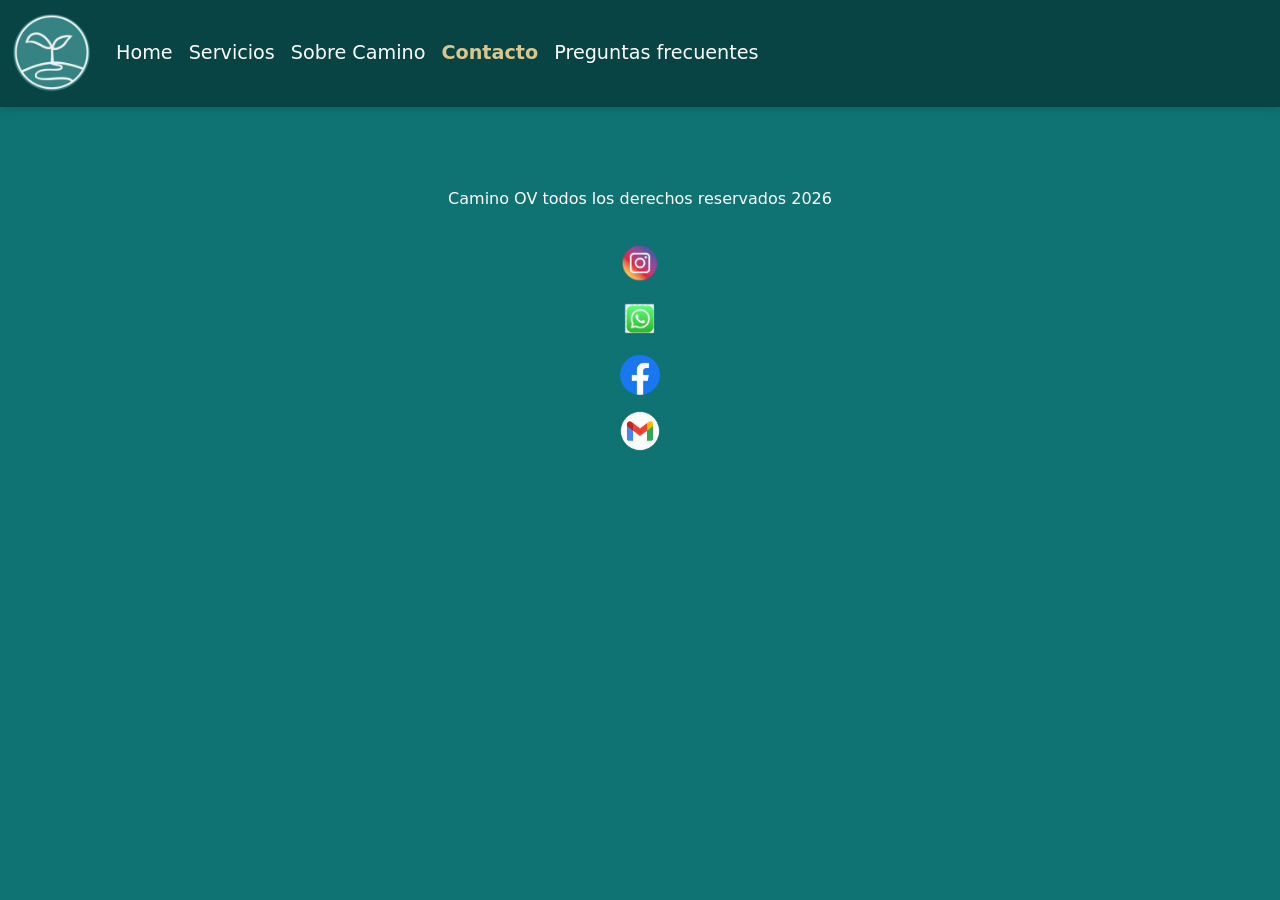
==== contacto.html @ 0de44ef3 "Estructura inicial del sitio con navbar de bootstrap y index" ====
<!DOCTYPE html>
<html lang="es">
<head>
    <meta charset="UTF-8">
    <meta name="viewport" content="width=device-width, initial-scale=1.0">
    <title>Proyecto final Coderhouse pagina web</title>
        <!-- BOOTSTRAP -->
    <link href="https://cdn.jsdelivr.net/npm/bootstrap@5.3.8/dist/css/bootstrap.min.css" rel="stylesheet" integrity="sha384-sRIl4kxILFvY47J16cr9ZwB07vP4J8+LH7qKQnuqkuIAvNWLzeN8tE5YBujZqJLB" crossorigin="anonymous">
    <!-- CSS -->
    <link rel="stylesheet" href="./styles/styles.css">
</head>

<body>
    <header>
        <nav class="navbar navbar-expand-lg">
            <div class="container-fluid">
                <a class="navbar-brand" href="./index.html">
                    <img src="./assets/logo-camino.png" alt="Logo Camino" class="camino-logo">
                </a>
                <button class="navbar-toggler" type="button" data-bs-toggle="collapse" data-bs-target="#navbarNav" aria-controls="navbarNav" aria-expanded="false" aria-label="Abrir menu">
                    <span class="navbar-toggler-icon"></span>
                </button>
                <div class="collapse navbar-collapse" id="navbarNav">
                    <ul class="navbar-nav">
                        <li class="nav-item">
                            <a class="nav-link" href="./index.html">Home</a>
                        </li>
                        <li class="nav-item">
                            <a class="nav-link" href="./servicios.html">Servicios</a>
                        </li>
                        <li class="nav-item">
                            <a class="nav-link" href="./informacion.html">Sobre Camino</a>
                        </li>
                        <li class="nav-item">
                            <a class="nav-link active" aria-current="page" href="./contacto.html">Contacto</a>
                        </li>
                        <li class="nav-item">
                            <a class="nav-link" href="./preguntas.html">Preguntas frecuentes</a>
                        </li>
                    </ul>
                </div>
            </div>
        </nav>
    </header>
    <main>
        
    </main>

    <footer>
        <p>Camino OV todos los derechos reservados 2026</p>
        <a href="https://www.instagram.com/camino.orientacion.vocacional/">
            <img src="./assets/logo-instagram.png" alt="Instagram oficial" class="redes">
        </a>
        <a href="https://wa.me/5491167478641">
            <img src="./assets/logo-whatsapp.png" alt="Contacto whatsapp" class="redes">
        </a>
        <a href="https://www.facebook.com/login.php?next=https%3A%2F%2Fweb.whatsapp.com%2F">
            <img src="./assets/logo-facebook.png" alt="Facebook oficial" class="redes">
        </a>
        <a href="https://mail.google.com/mail/?view=cm&to=joacojoacoh@gmail.com">
            <img src="./assets/logo-gmail.png" alt="Contacto E-mail" class="redes">
        </a>
    </footer>
        <!-- BOOTSTRAP -->
    <script src="https://cdn.jsdelivr.net/npm/bootstrap@5.3.8/dist/js/bootstrap.bundle.min.js" integrity="sha384-FKyoEForCGlyvwx9Hj09JcYn3nv7wiPVlz7YYwJrWVcXK/BmnVDxM+D2scQbITxI" crossorigin="anonymous"></script>
</body>

</html>
---- styles/styles.css ----
*{
    margin: 0;
    padding: 0;
}

html, body {
    width: 100%;
    min-height: 100%;
    margin: 0;
    padding: 0;
}

body{
    background-color: #0f7373;
}

img{
    max-width: 100%;
    height: auto;
}

/*navbar*/

.navbar {
    background-color: #084444;
    box-shadow: 0 2px 8px rgba(0, 0, 0, 0.15); /*fijarse si dejarlo o cambiarlo */
}

.navbar .nav-link{
    color: #ffffff;
    font-size: 1.2rem;
}

.navbar .nav-link:hover{
    color: #d7c68e;
}

.navbar .nav-link.active{
    color: #d7c68e;
    font-weight: bold;
}

.camino-logo{
    width: 5rem;
}
/*main*/

main{
    display: flex;
    justify-content: center;
}
.texto-inicial{
    color:#0f7373;
    padding: 3rem 2rem;
    max-width: 40rem;
    text-align: center;
    background-color:#ffffff;
    border-radius: 0.5rem;
}

.texto-inicial h1{
    font-size: 2.5rem;
    margin-bottom: 2rem;
}
.texto-inicial h3{
    font-size: 1rem;
    font-weight: normal;
    line-height: 1.7rem;
    margin-bottom: 1rem;
}

/*footer*/

footer{
    display: flex;
    color: #ffffff;
    text-align: center;
    align-items: center;
    flex-direction: column;
    padding: 2rem;
    margin-top: 3rem;
    gap: 1rem;
}

.redes-container{
    display: flex;
    flex-direction: row;
    gap: 1.2rem;
    align-items: center;
}

.redes{
    width: 2.5rem;
}

.redes:hover{
    transform: scale(1.15)
}

/*cards*/

.card-container{
    display: flex;
    flex-wrap: wrap;
    justify-content: center;
    gap: 2rem;
    padding: 3rem 2rem;
    max-width: 75rem;
    margin: 0 auto;
}

.card{
    background-color: #ffffff;
    border-radius: 1rem;
    padding: 2rem 1.5rem;
    width: 18rem;
    display: flex;
    flex-direction: column;
    align-items: center;
    text-align: center;
    gap: 0.8rem;
    transition: transform 0.2s;
}

.card:hover{
    transform: translateY(-8px);
}

.card h4{
    color: #0f7373;
    font-size: 1.3rem;
}

.card p{
    color: #555555;
    font-size: 0.95rem;
}

.card img{
    width: 100%;
    border-radius: 0.5rem;
}

.card-button{
    margin-top: auto;
    text-decoration: none;
    background-color: #0f7373;
    color: #ffffff;
    padding: 0.7rem 1.5rem;
    border-radius: 0.5rem;
    font-size: 0.9rem;
    transition: background-color 0.2s;
}

.card-button:hover{
    background-color: #d7c68e;
    color: #0f7373;
}
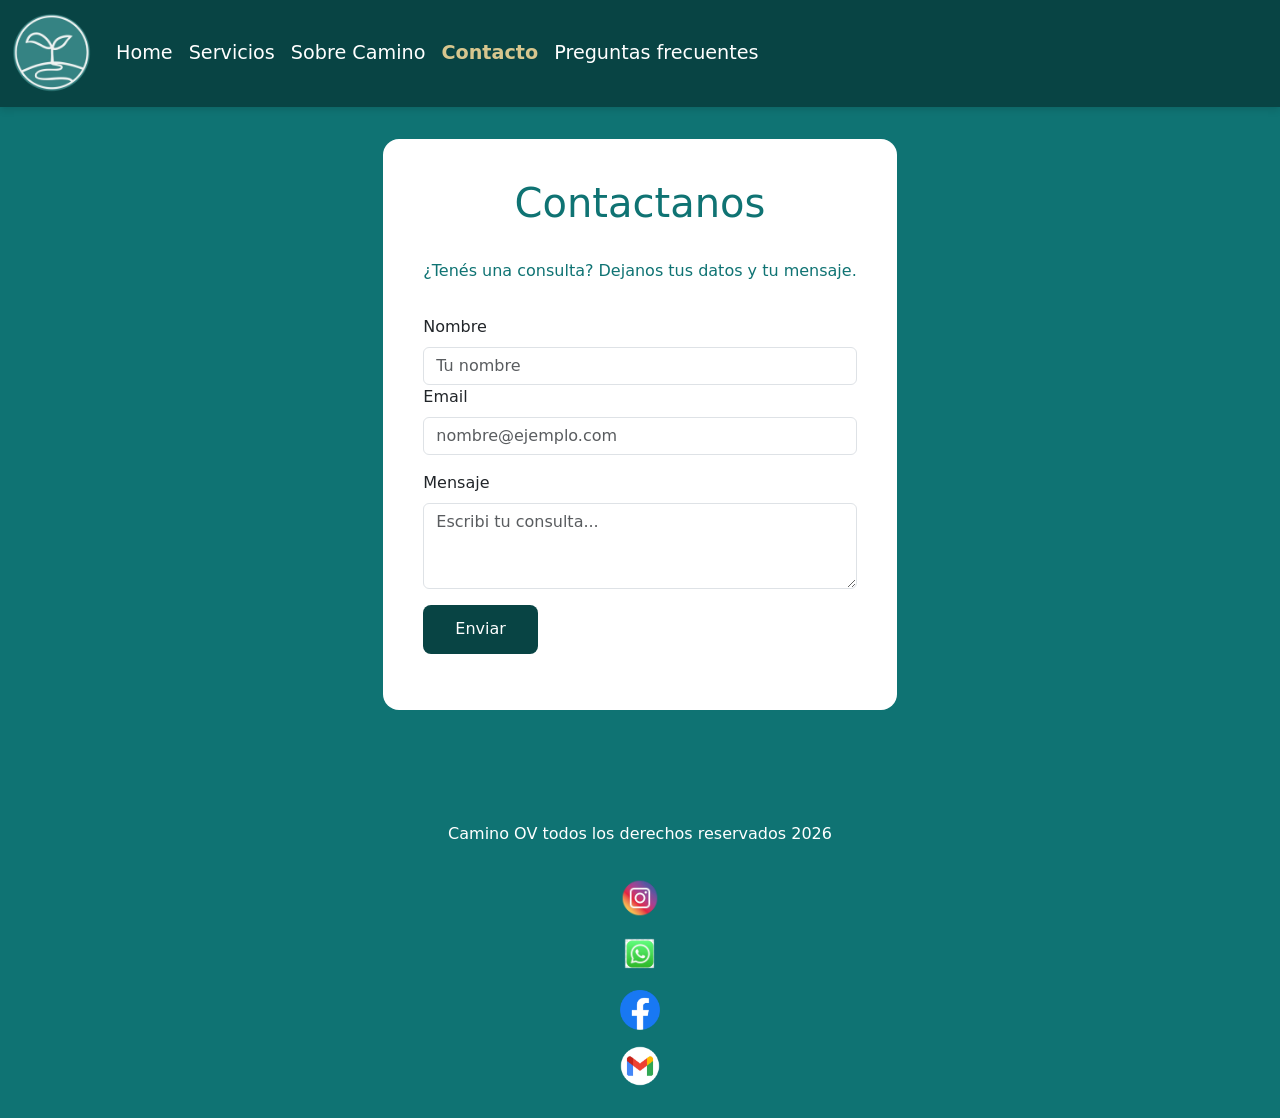
==== commit d5b4a9d3: "Completo pagina de contacto con formulario accesible" ====
--- a/contacto.html
+++ b/contacto.html
@@ -43,7 +43,22 @@
         </nav>
     </header>
     <main>
-        
+        <form class="form-contacto">
+            <h1 id="form-titulo" class="contacto-titulo">Contactanos</h1>
+            <p class="contacto-subtitulo">¿Tenés una consulta? Dejanos tus datos y tu mensaje.</p>
+            <div class="mb-3">
+                <label for="nombre" class="form-label">Nombre</label>
+                <input type="text" class="form-control" id="nombre" name="nombre" placeholder="Tu nombre">
+            <div class="mb-3">
+                <label for="email" class="form-label">Email</label>
+                <input type="email" class="form-control" id="email" name="email" placeholder="nombre@ejemplo.com">
+            </div>
+            <div class="mb-3">
+                <label for="Mensaje" class="form-label">Mensaje</label>
+                <textarea class="form-control" id="Mensaje" name="mensaje" rows="3" placeholder="Escribi tu consulta..."></textarea>
+            </div>
+            <button type="enviar" class="btn-enviar">Enviar</button>
+        </form>
     </main>
 
     <footer>
--- a/styles/styles.css
+++ b/styles/styles.css
@@ -1,6 +1,11 @@
 *{
     margin: 0;
     padding: 0;
+}
+
+img {
+    max-width: 100%;
+    height: auto;
 }
 
 html, body {
@@ -9,7 +14,6 @@
     margin: 0;
     padding: 0;
 }
-
 body{
     background-color: #0f7373;
 }
@@ -48,6 +52,10 @@
 main{
     display: flex;
     justify-content: center;
+    align-items: center;
+    flex-wrap: wrap;
+    gap: 2rem;
+    padding: 2rem 1rem;
 }
 .texto-inicial{
     color:#0f7373;
@@ -157,3 +165,44 @@
     color: #0f7373;
 }
 
+/*formulario contacto*/
+
+.contacto {
+    padding: 3rem 1rem;
+    color:#ffffff;
+}
+
+.contacto-titulo {
+    text-align: center;
+    font-size: 2.5rem;
+    margin-bottom: 2rem;
+    color: #0f7373;
+}
+
+.contacto-subtitulo{
+    text-align: center;
+    margin-bottom: 2rem;
+    color: #0f7373;
+}
+
+.btn-enviar {
+    background-color: #084444;
+    color: #ffffff;
+    border: none;
+    padding: 0.8rem 2rem;
+    border-radius: 0.5rem;
+    font-size: 1rem;
+}
+
+.btn-enviar:hover {
+    background-color: #d7c68e;
+    color: #ffffff;
+    transform: translateY(-2px);
+}
+
+.form-contacto {
+    max-width: 600px;
+    background-color: #ffffff;
+    padding: 2.5rem;
+    border-radius: 1rem;
+}
